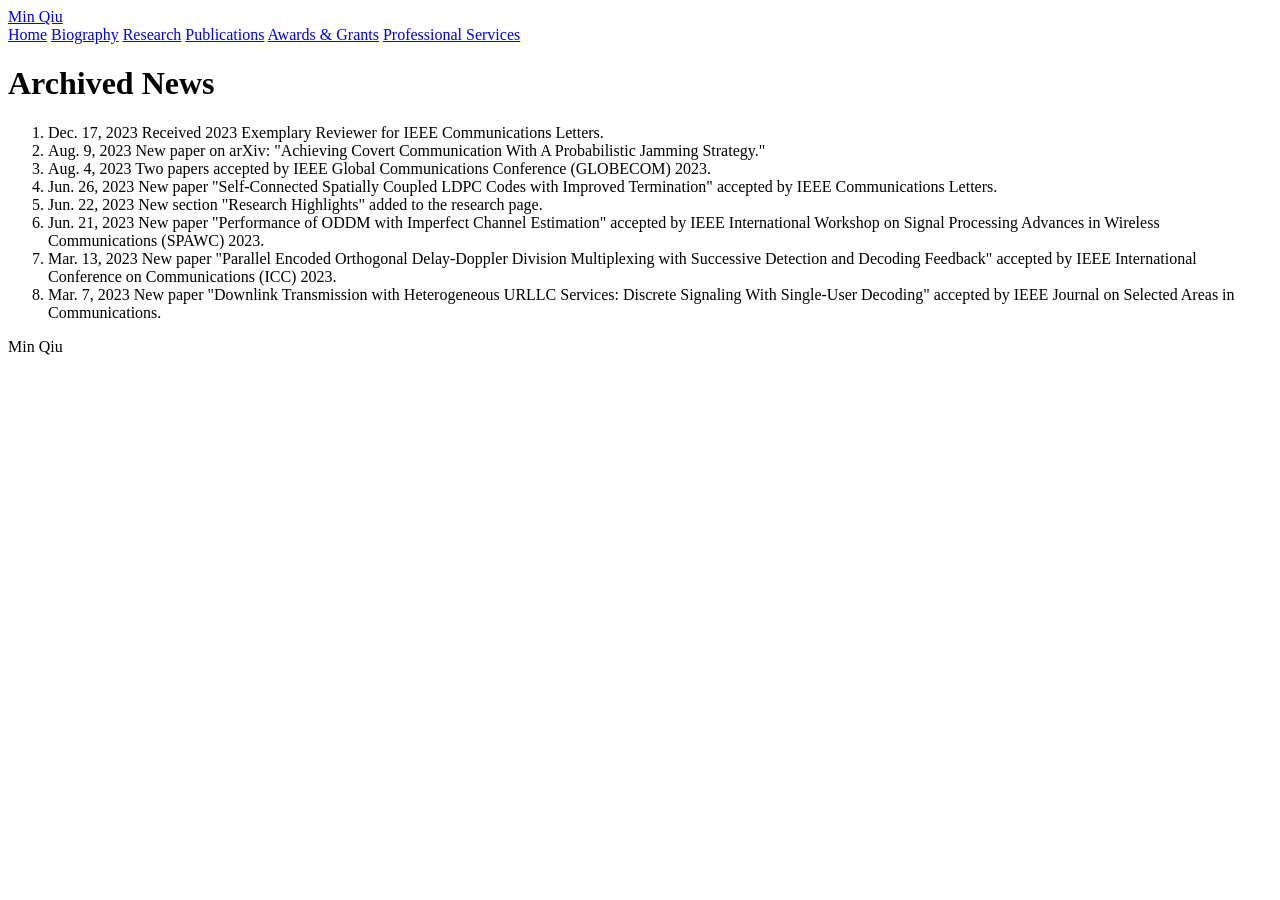
==== archived-news.html @ 712866f2 "Add files via upload Initial academic website" ====
<!doctype html>
<html lang="en">
<head>
  <meta charset="utf-8">
  <meta name="viewport" content="width=device-width, initial-scale=1">
  <title>Archived News | Min Qiu</title>
  <link rel="stylesheet" href="assets/css/style.css">
</head>
<body>
  <header class="site-header">
    <div class="wrap header-grid">
      <a class="brand" href="index.html">Min Qiu</a>
      <nav class="nav" aria-label="Main navigation">
        <a href="index.html">Home</a>
        <a href="biography.html">Biography</a>
        <a href="research.html">Research</a>
        <a href="publications.html">Publications</a>
        <a href="awards-grants.html">Awards & Grants</a>
        <a href="professional-services.html">Professional Services</a>
      </nav>
    </div>
  </header>

  <main class="wrap content">
    <h1>Archived News</h1>
    <ol class="news-list">
      <li><time datetime="2023-12-17">Dec. 17, 2023</time> Received 2023 Exemplary Reviewer for IEEE Communications Letters.</li>
      <li><time datetime="2023-08-09">Aug. 9, 2023</time> New paper on arXiv: "Achieving Covert Communication With A Probabilistic Jamming Strategy."</li>
      <li><time datetime="2023-08-04">Aug. 4, 2023</time> Two papers accepted by IEEE Global Communications Conference (GLOBECOM) 2023.</li>
      <li><time datetime="2023-06-26">Jun. 26, 2023</time> New paper "Self-Connected Spatially Coupled LDPC Codes with Improved Termination" accepted by IEEE Communications Letters.</li>
      <li><time datetime="2023-06-22">Jun. 22, 2023</time> New section "Research Highlights" added to the research page.</li>
      <li><time datetime="2023-06-21">Jun. 21, 2023</time> New paper "Performance of ODDM with Imperfect Channel Estimation" accepted by IEEE International Workshop on Signal Processing Advances in Wireless Communications (SPAWC) 2023.</li>
      <li><time datetime="2023-03-13">Mar. 13, 2023</time> New paper "Parallel Encoded Orthogonal Delay-Doppler Division Multiplexing with Successive Detection and Decoding Feedback" accepted by IEEE International Conference on Communications (ICC) 2023.</li>
      <li><time datetime="2023-03-07">Mar. 7, 2023</time> New paper "Downlink Transmission with Heterogeneous URLLC Services: Discrete Signaling With Single-User Decoding" accepted by IEEE Journal on Selected Areas in Communications.</li>
    </ol>
  </main>

  <footer class="site-footer">
    <div class="wrap"><p>Min Qiu</p></div>
  </footer>
</body>
</html>
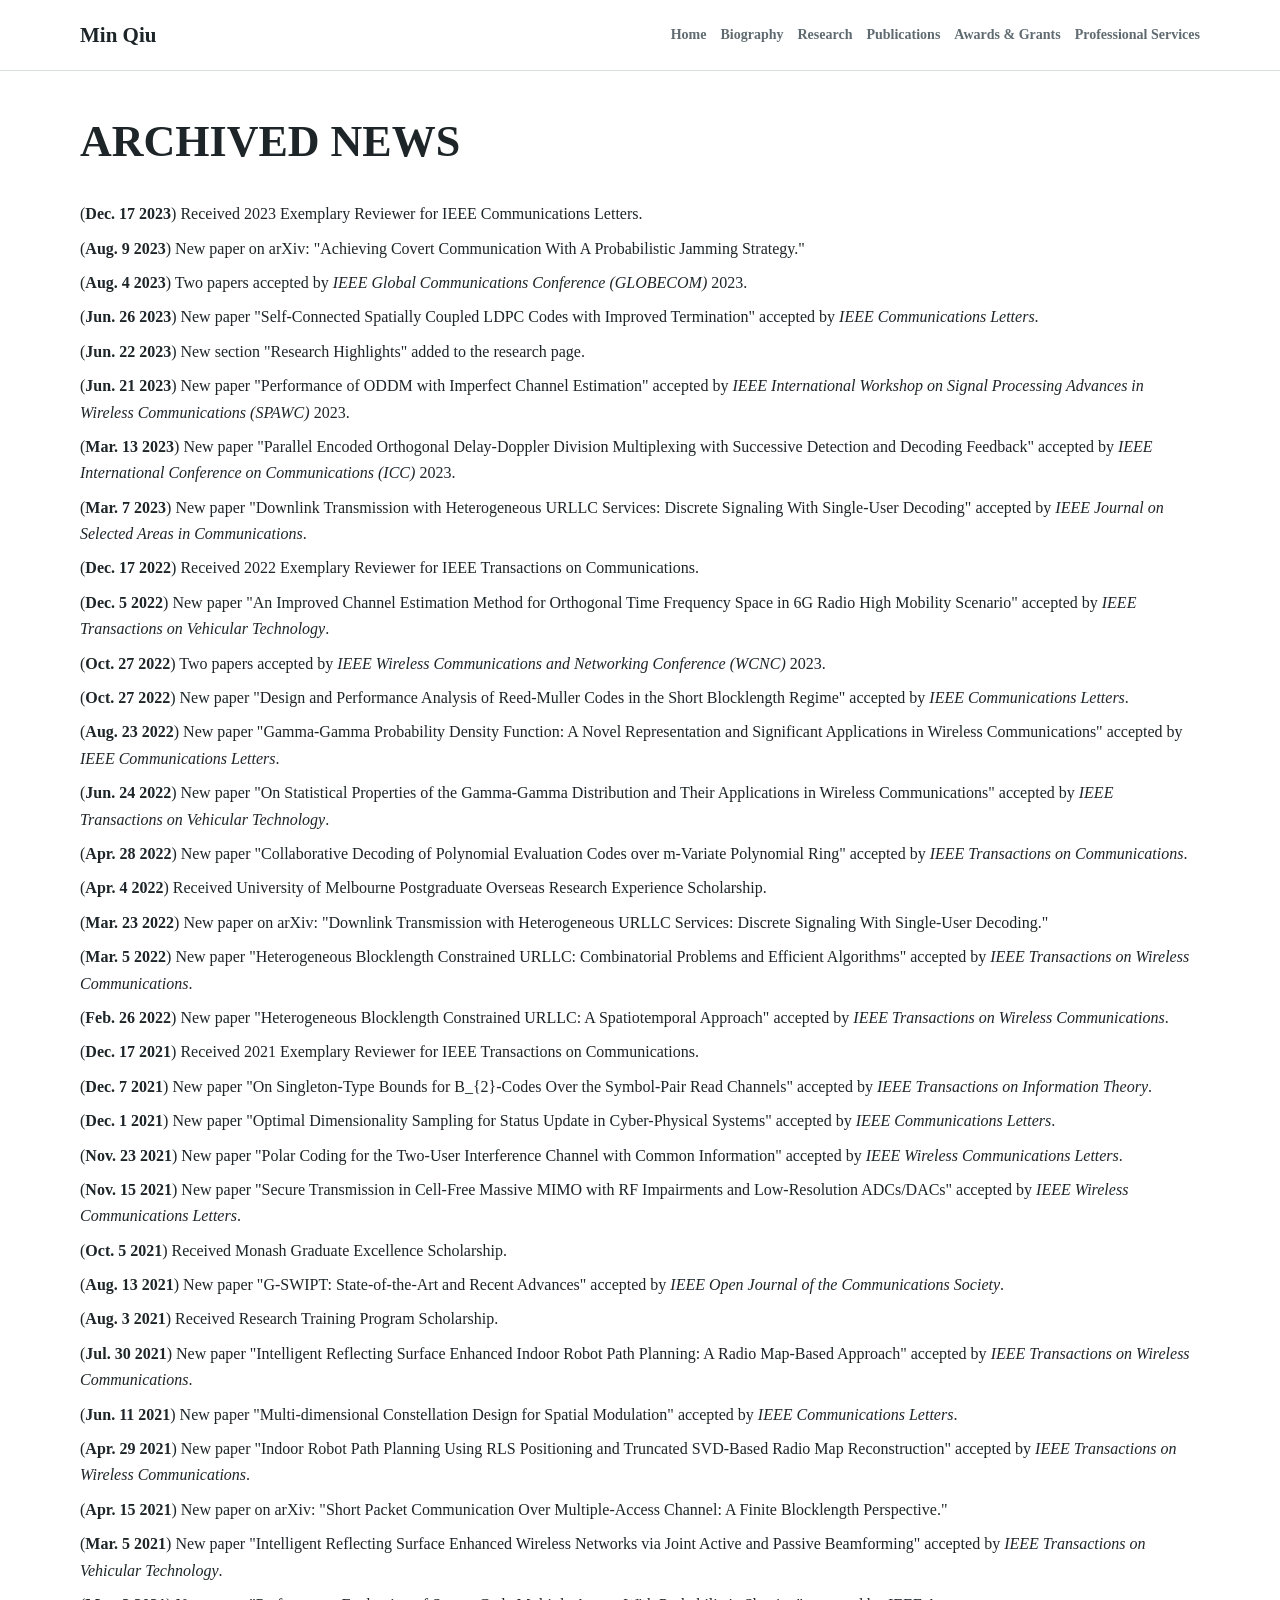
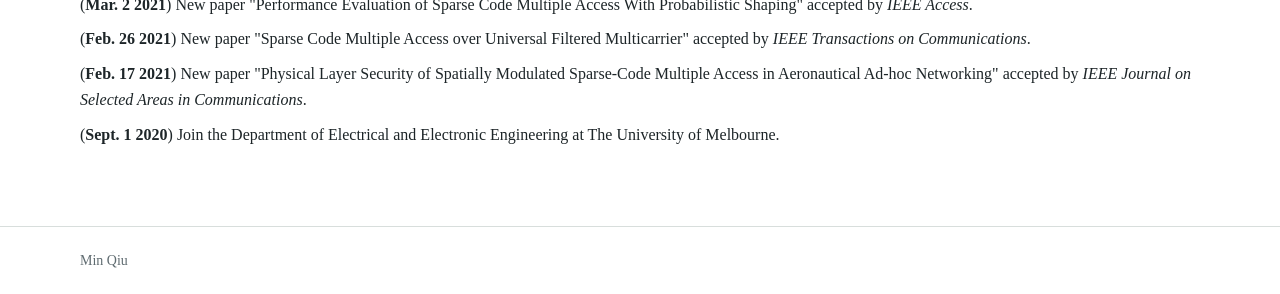
==== commit 92ee3750: "Add files via upload" ====
--- a/archived-news.html
+++ b/archived-news.html
@@ -22,16 +22,44 @@
   </header>
 
   <main class="wrap content">
-    <h1>Archived News</h1>
+    <h1 class="wordmark-title"><span class="title-word">Archived</span> <span class="title-word">News</span></h1>
     <ol class="news-list">
-      <li><time datetime="2023-12-17">Dec. 17, 2023</time> Received 2023 Exemplary Reviewer for IEEE Communications Letters.</li>
-      <li><time datetime="2023-08-09">Aug. 9, 2023</time> New paper on arXiv: "Achieving Covert Communication With A Probabilistic Jamming Strategy."</li>
-      <li><time datetime="2023-08-04">Aug. 4, 2023</time> Two papers accepted by IEEE Global Communications Conference (GLOBECOM) 2023.</li>
-      <li><time datetime="2023-06-26">Jun. 26, 2023</time> New paper "Self-Connected Spatially Coupled LDPC Codes with Improved Termination" accepted by IEEE Communications Letters.</li>
-      <li><time datetime="2023-06-22">Jun. 22, 2023</time> New section "Research Highlights" added to the research page.</li>
-      <li><time datetime="2023-06-21">Jun. 21, 2023</time> New paper "Performance of ODDM with Imperfect Channel Estimation" accepted by IEEE International Workshop on Signal Processing Advances in Wireless Communications (SPAWC) 2023.</li>
-      <li><time datetime="2023-03-13">Mar. 13, 2023</time> New paper "Parallel Encoded Orthogonal Delay-Doppler Division Multiplexing with Successive Detection and Decoding Feedback" accepted by IEEE International Conference on Communications (ICC) 2023.</li>
-      <li><time datetime="2023-03-07">Mar. 7, 2023</time> New paper "Downlink Transmission with Heterogeneous URLLC Services: Discrete Signaling With Single-User Decoding" accepted by IEEE Journal on Selected Areas in Communications.</li>
+      <li>(<strong>Dec.</strong> <strong>17</strong> <strong>2023</strong>) Received 2023 Exemplary Reviewer for IEEE Communications Letters.</li>
+      <li>(<strong>Aug.</strong> <strong>9</strong> <strong>2023</strong>) New paper on arXiv: "Achieving Covert Communication With A Probabilistic Jamming Strategy."</li>
+      <li>(<strong>Aug.</strong> <strong>4</strong> <strong>2023</strong>) Two papers accepted by <em>IEEE Global Communications Conference (GLOBECOM)</em> 2023.</li>
+      <li>(<strong>Jun.</strong> <strong>26</strong> <strong>2023</strong>) New paper "Self-Connected Spatially Coupled LDPC Codes with Improved Termination" accepted by <em>IEEE Communications Letters</em>.</li>
+      <li>(<strong>Jun.</strong> <strong>22</strong> <strong>2023</strong>) New section "Research Highlights" added to the research page.</li>
+      <li>(<strong>Jun.</strong> <strong>21</strong> <strong>2023</strong>) New paper "Performance of ODDM with Imperfect Channel Estimation" accepted by <em>IEEE International Workshop on Signal Processing Advances in Wireless Communications (SPAWC)</em> 2023.</li>
+      <li>(<strong>Mar.</strong> <strong>13</strong> <strong>2023</strong>) New paper "Parallel Encoded Orthogonal Delay-Doppler Division Multiplexing with Successive Detection and Decoding Feedback" accepted by <em>IEEE International Conference on Communications (ICC)</em> 2023.</li>
+      <li>(<strong>Mar.</strong> <strong>7</strong> <strong>2023</strong>) New paper "Downlink Transmission with Heterogeneous URLLC Services: Discrete Signaling With Single-User Decoding" accepted by <em>IEEE Journal on Selected Areas in Communications</em>.</li>
+      <li>(<strong>Dec.</strong> <strong>17</strong> <strong>2022</strong>) Received 2022 Exemplary Reviewer for IEEE Transactions on Communications.</li>
+      <li>(<strong>Dec.</strong> <strong>5</strong> <strong>2022</strong>) New paper "An Improved Channel Estimation Method for Orthogonal Time Frequency Space in 6G Radio High Mobility Scenario" accepted by <em>IEEE Transactions on Vehicular Technology</em>.</li>
+      <li>(<strong>Oct.</strong> <strong>27</strong> <strong>2022</strong>) Two papers accepted by <em>IEEE Wireless Communications and Networking Conference (WCNC)</em> 2023.</li>
+      <li>(<strong>Oct.</strong> <strong>27</strong> <strong>2022</strong>) New paper "Design and Performance Analysis of Reed-Muller Codes in the Short Blocklength Regime" accepted by <em>IEEE Communications Letters</em>.</li>
+      <li>(<strong>Aug.</strong> <strong>23</strong> <strong>2022</strong>) New paper "Gamma-Gamma Probability Density Function: A Novel Representation and Significant Applications in Wireless Communications" accepted by <em>IEEE Communications Letters</em>.</li>
+      <li>(<strong>Jun.</strong> <strong>24</strong> <strong>2022</strong>) New paper "On Statistical Properties of the Gamma-Gamma Distribution and Their Applications in Wireless Communications" accepted by <em>IEEE Transactions on Vehicular Technology</em>.</li>
+      <li>(<strong>Apr.</strong> <strong>28</strong> <strong>2022</strong>) New paper "Collaborative Decoding of Polynomial Evaluation Codes over m-Variate Polynomial Ring" accepted by <em>IEEE Transactions on Communications</em>.</li>
+      <li>(<strong>Apr.</strong> <strong>4</strong> <strong>2022</strong>) Received University of Melbourne Postgraduate Overseas Research Experience Scholarship.</li>
+      <li>(<strong>Mar.</strong> <strong>23</strong> <strong>2022</strong>) New paper on arXiv: "Downlink Transmission with Heterogeneous URLLC Services: Discrete Signaling With Single-User Decoding."</li>
+      <li>(<strong>Mar.</strong> <strong>5</strong> <strong>2022</strong>) New paper "Heterogeneous Blocklength Constrained URLLC: Combinatorial Problems and Efficient Algorithms" accepted by <em>IEEE Transactions on Wireless Communications</em>.</li>
+      <li>(<strong>Feb.</strong> <strong>26</strong> <strong>2022</strong>) New paper "Heterogeneous Blocklength Constrained URLLC: A Spatiotemporal Approach" accepted by <em>IEEE Transactions on Wireless Communications</em>.</li>
+      <li>(<strong>Dec.</strong> <strong>17</strong> <strong>2021</strong>) Received 2021 Exemplary Reviewer for IEEE Transactions on Communications.</li>
+      <li>(<strong>Dec.</strong> <strong>7</strong> <strong>2021</strong>) New paper "On Singleton-Type Bounds for B_{2}-Codes Over the Symbol-Pair Read Channels" accepted by <em>IEEE Transactions on Information Theory</em>.</li>
+      <li>(<strong>Dec.</strong> <strong>1</strong> <strong>2021</strong>) New paper "Optimal Dimensionality Sampling for Status Update in Cyber-Physical Systems" accepted by <em>IEEE Communications Letters</em>.</li>
+      <li>(<strong>Nov.</strong> <strong>23</strong> <strong>2021</strong>) New paper "Polar Coding for the Two-User Interference Channel with Common Information" accepted by <em>IEEE Wireless Communications Letters</em>.</li>
+      <li>(<strong>Nov.</strong> <strong>15</strong> <strong>2021</strong>) New paper "Secure Transmission in Cell-Free Massive MIMO with RF Impairments and Low-Resolution ADCs/DACs" accepted by <em>IEEE Wireless Communications Letters</em>.</li>
+      <li>(<strong>Oct.</strong> <strong>5</strong> <strong>2021</strong>) Received Monash Graduate Excellence Scholarship.</li>
+      <li>(<strong>Aug.</strong> <strong>13</strong> <strong>2021</strong>) New paper "G-SWIPT: State-of-the-Art and Recent Advances" accepted by <em>IEEE Open Journal of the Communications Society</em>.</li>
+      <li>(<strong>Aug.</strong> <strong>3</strong> <strong>2021</strong>) Received Research Training Program Scholarship.</li>
+      <li>(<strong>Jul.</strong> <strong>30</strong> <strong>2021</strong>) New paper "Intelligent Reflecting Surface Enhanced Indoor Robot Path Planning: A Radio Map-Based Approach" accepted by <em>IEEE Transactions on Wireless Communications</em>.</li>
+      <li>(<strong>Jun.</strong> <strong>11</strong> <strong>2021</strong>) New paper "Multi-dimensional Constellation Design for Spatial Modulation" accepted by <em>IEEE Communications Letters</em>.</li>
+      <li>(<strong>Apr.</strong> <strong>29</strong> <strong>2021</strong>) New paper "Indoor Robot Path Planning Using RLS Positioning and Truncated SVD-Based Radio Map Reconstruction" accepted by <em>IEEE Transactions on Wireless Communications</em>.</li>
+      <li>(<strong>Apr.</strong> <strong>15</strong> <strong>2021</strong>) New paper on arXiv: "Short Packet Communication Over Multiple-Access Channel: A Finite Blocklength Perspective."</li>
+      <li>(<strong>Mar.</strong> <strong>5</strong> <strong>2021</strong>) New paper "Intelligent Reflecting Surface Enhanced Wireless Networks via Joint Active and Passive Beamforming" accepted by <em>IEEE Transactions on Vehicular Technology</em>.</li>
+      <li>(<strong>Mar.</strong> <strong>2</strong> <strong>2021</strong>) New paper "Performance Evaluation of Sparse Code Multiple Access With Probabilistic Shaping" accepted by <em>IEEE Access</em>.</li>
+      <li>(<strong>Feb.</strong> <strong>26</strong> <strong>2021</strong>) New paper "Sparse Code Multiple Access over Universal Filtered Multicarrier" accepted by <em>IEEE Transactions on Communications</em>.</li>
+      <li>(<strong>Feb.</strong> <strong>17</strong> <strong>2021</strong>) New paper "Physical Layer Security of Spatially Modulated Sparse-Code Multiple Access in Aeronautical Ad-hoc Networking" accepted by <em>IEEE Journal on Selected Areas in Communications</em>.</li>
+      <li>(<strong>Sept.</strong> <strong>1</strong> <strong>2020</strong>) Join the Department of Electrical and Electronic Engineering at The University of Melbourne.</li>
     </ol>
   </main>
 
--- a/assets/css/style.css
+++ b/assets/css/style.css
@@ -0,0 +1,373 @@
+:root {
+  --bg: #ffffff;
+  --surface: #ffffff;
+  --ink: #1d2528;
+  --muted: #5f6b70;
+  --line: #d8dedc;
+  --accent: #0000ff;
+  --accent-strong: #0000ff;
+  --heading-red: #980000;
+  --soft: #e8f1ef;
+  --gold: #b0722a;
+}
+
+* {
+  box-sizing: border-box;
+}
+
+body {
+  margin: 0;
+  background: var(--bg);
+  color: var(--ink);
+  font-family: "Times New Roman", Times, serif;
+  font-size: 16px;
+  line-height: 1.65;
+}
+
+a {
+  color: var(--accent);
+  text-decoration-thickness: 1px;
+  text-underline-offset: 3px;
+}
+
+a:hover {
+  color: var(--accent-strong);
+}
+
+.wrap {
+  width: min(1120px, calc(100% - 40px));
+  margin: 0 auto;
+}
+
+.site-header {
+  position: sticky;
+  top: 0;
+  z-index: 10;
+  background: rgba(255, 255, 255, 0.96);
+  border-bottom: 1px solid var(--line);
+  backdrop-filter: blur(8px);
+}
+
+.header-grid {
+  display: grid;
+  grid-template-columns: auto 1fr;
+  gap: 24px;
+  align-items: center;
+  min-height: 70px;
+}
+
+.brand {
+  color: var(--ink);
+  font-size: 21px;
+  font-weight: 700;
+  text-decoration: none;
+  white-space: nowrap;
+}
+
+.nav {
+  display: flex;
+  flex-wrap: wrap;
+  justify-content: flex-end;
+  gap: 4px 14px;
+}
+
+.nav a {
+  color: var(--muted);
+  font-size: 14px;
+  font-weight: 700;
+  text-decoration: none;
+}
+
+.nav a:hover,
+.nav a[aria-current="page"] {
+  color: var(--accent-strong);
+}
+
+.hero {
+  padding: 72px 0 46px;
+  border-bottom: 1px solid var(--line);
+}
+
+.eyebrow {
+  margin: 0 0 10px;
+  color: var(--gold);
+  font-size: 13px;
+  font-weight: 700;
+  letter-spacing: 0;
+  text-transform: uppercase;
+}
+
+button,
+input,
+select,
+textarea {
+  font-family: "Times New Roman", Times, serif;
+}
+
+h1,
+h2,
+h3,
+h4,
+p {
+  margin-top: 0;
+}
+
+h1 {
+  margin-bottom: 18px;
+  font-size: clamp(38px, 7vw, 68px);
+  line-height: 1.05;
+}
+
+h2 {
+  color: var(--heading-red);
+  margin-bottom: 16px;
+  font-size: 26px;
+  line-height: 1.25;
+}
+
+h3 {
+  color: var(--heading-red);
+  margin-bottom: 8px;
+  font-size: 19px;
+  line-height: 1.35;
+}
+
+.biography-content .timeline h3,
+.biography-content .plain-block h3,
+.professional-services-content #student-supervision h3,
+.research-content .highlight h3 {
+  color: var(--ink);
+}
+
+h4 {
+  margin: 20px 0 8px;
+  font-size: 16px;
+}
+
+.lead {
+  max-width: 650px;
+  color: var(--muted);
+  font-size: 20px;
+  line-height: 1.55;
+}
+
+.hero .lead {
+  color: var(--ink);
+}
+
+.contact {
+  color: var(--muted);
+  font-weight: 700;
+}
+
+.contact span {
+  color: var(--ink);
+}
+
+.profile-box {
+  background: var(--surface);
+  border: 1px solid var(--line);
+  border-radius: 8px;
+  padding: 22px;
+}
+
+.profile-box h2 {
+  margin-bottom: 8px;
+  font-size: 18px;
+}
+
+.research-graphic {
+  display: block;
+  width: 100%;
+  height: auto;
+  margin-bottom: 18px;
+  border-radius: 8px;
+  border: 1px solid var(--line);
+  background: var(--soft);
+}
+
+.profile-box ul,
+.item-list,
+.pub-list,
+.news-list {
+  margin-top: 0;
+}
+
+.profile-box ul {
+  margin-bottom: 0;
+  padding-left: 20px;
+}
+
+.section {
+  padding: 42px 0;
+}
+
+.section-heading {
+  display: flex;
+  justify-content: space-between;
+  gap: 20px;
+  align-items: baseline;
+  margin-bottom: 16px;
+}
+
+.subtle-link {
+  color: var(--muted);
+  font-size: 14px;
+}
+
+.news-list {
+  list-style: none;
+  padding-left: 0;
+}
+
+.news-list li {
+  padding: 4px 0;
+}
+
+.content {
+  padding: 48px 0 58px;
+}
+
+.content > h1 {
+  margin-bottom: 32px;
+  font-size: 44px;
+  text-transform: uppercase;
+}
+
+.content > h1:not(.wordmark-title)::first-letter,
+.content > h1 .title-word::first-letter {
+  font-size: 1.18em;
+}
+
+.content section {
+  margin-bottom: 44px;
+}
+
+.timeline {
+  display: grid;
+  gap: 18px;
+}
+
+.timeline article,
+.plain-block,
+.highlight {
+  background: var(--surface);
+  border: 1px solid var(--line);
+  border-radius: 8px;
+  padding: 22px;
+}
+
+.timeline p,
+.plain-block p,
+.highlight p {
+  margin-bottom: 8px;
+}
+
+.date {
+  color: var(--muted);
+  font-weight: 700;
+}
+
+.biography-content .timeline p,
+.biography-content .plain-block p {
+  display: grid;
+  grid-template-columns: minmax(0, 1fr) auto;
+  column-gap: 20px;
+  align-items: baseline;
+}
+
+.biography-content .date {
+  color: var(--ink);
+  font-weight: 400;
+  text-align: right;
+}
+
+.chip-list {
+  display: flex;
+  flex-wrap: wrap;
+  gap: 10px;
+  margin: 0;
+  padding: 0;
+  list-style: none;
+}
+
+.chip-list li {
+  background: var(--soft);
+  border: 1px solid #cfe0dc;
+  border-radius: 8px;
+  padding: 8px 12px;
+}
+
+.highlight + .highlight {
+  margin-top: 18px;
+}
+
+.pub-list li,
+.item-list li {
+  margin-bottom: 10px;
+}
+
+.supervision-list > li {
+  margin-bottom: 16px;
+}
+
+.supervision-list ul {
+  margin: 4px 0 0;
+  padding-left: 22px;
+}
+
+.supervision-list ul li {
+  margin-bottom: 2px;
+}
+
+.columns {
+  display: grid;
+  grid-template-columns: repeat(2, minmax(0, 1fr));
+  gap: 28px;
+}
+
+.site-footer {
+  border-top: 1px solid var(--line);
+  color: var(--muted);
+  font-size: 14px;
+  padding: 22px 0;
+}
+
+.site-footer p {
+  margin-bottom: 0;
+}
+
+@media (max-width: 820px) {
+  .header-grid,
+  .columns {
+    grid-template-columns: 1fr;
+  }
+
+  .header-grid {
+    gap: 8px;
+    padding: 14px 0;
+  }
+
+  .nav {
+    justify-content: flex-start;
+  }
+
+  .hero {
+    padding-top: 42px;
+  }
+
+}
+
+@media (max-width: 520px) {
+  .wrap {
+    width: min(100% - 28px, 1120px);
+  }
+
+  .content > h1 {
+    font-size: 36px;
+  }
+
+  .lead {
+    font-size: 18px;
+  }
+}
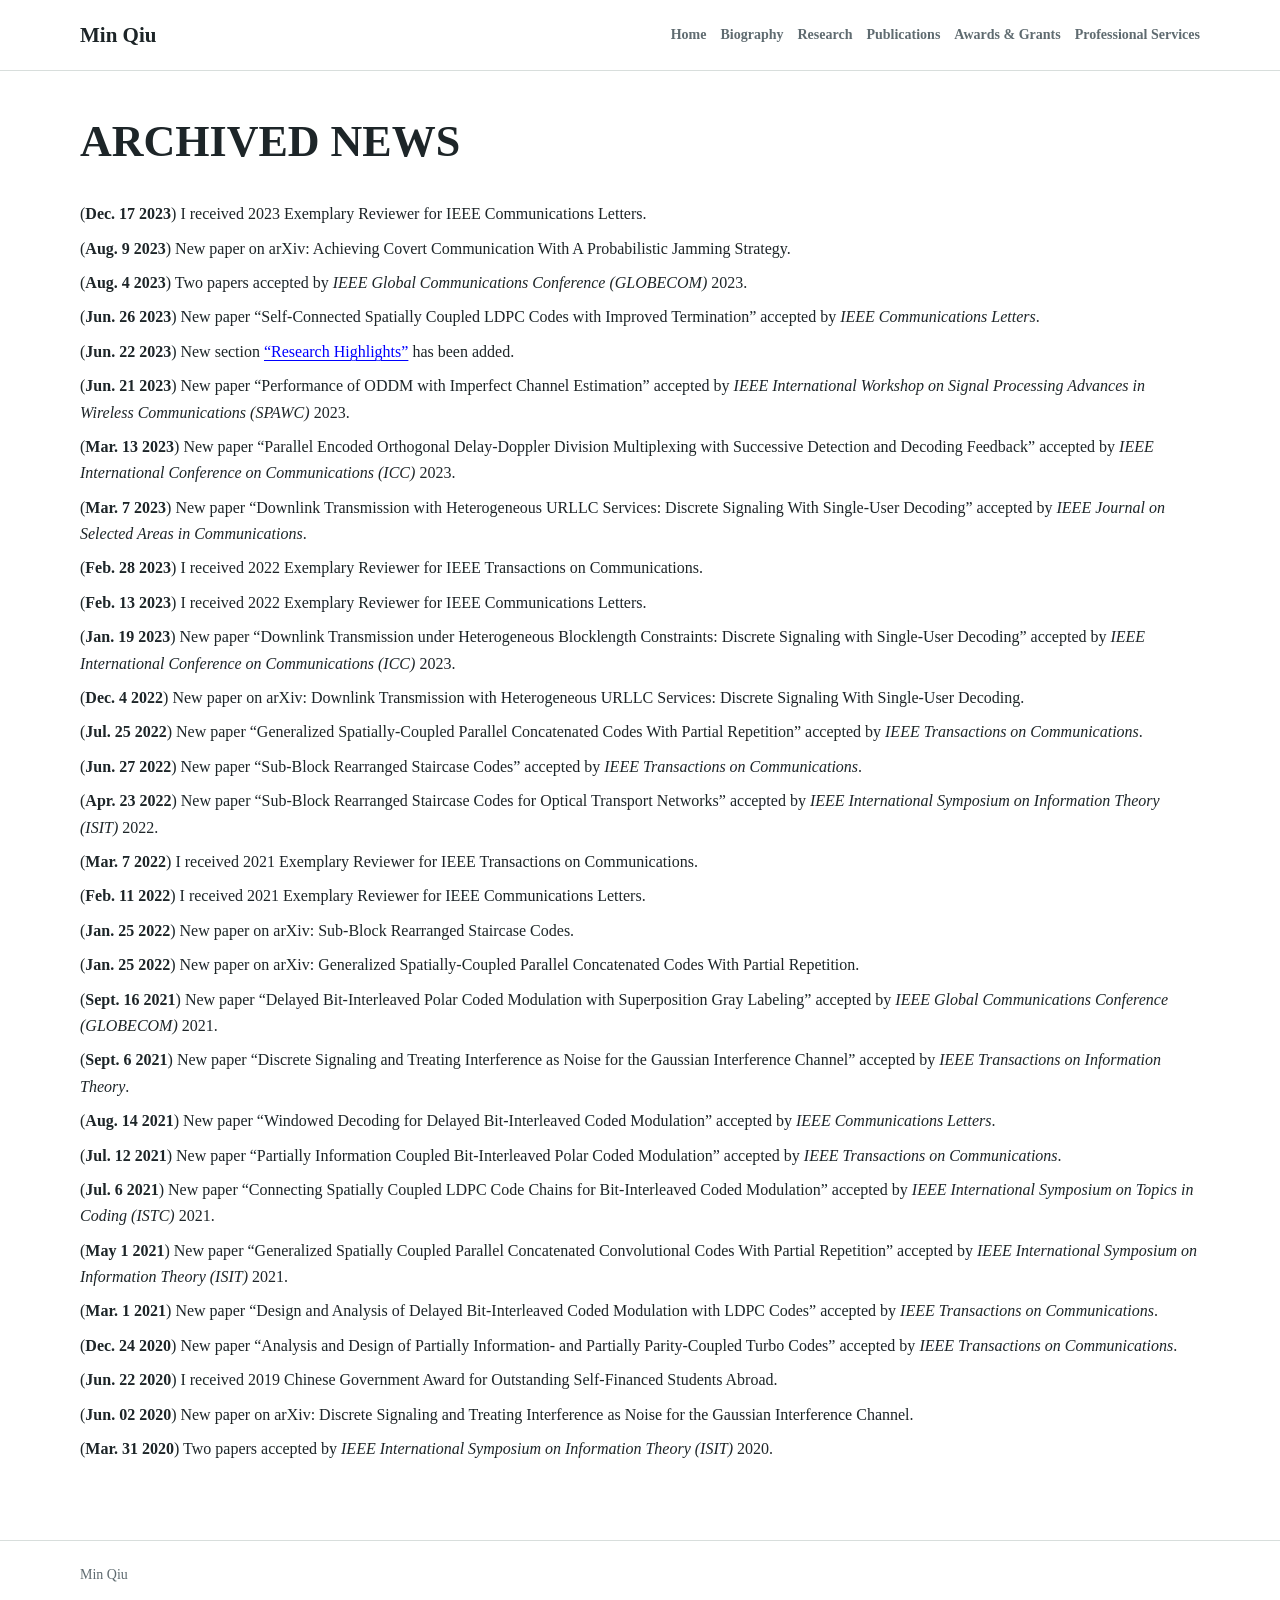
==== commit 1a9be6a7: "Add files via upload" ====
--- a/archived-news.html
+++ b/archived-news.html
@@ -24,42 +24,36 @@
   <main class="wrap content">
     <h1 class="wordmark-title"><span class="title-word">Archived</span> <span class="title-word">News</span></h1>
     <ol class="news-list">
-      <li>(<strong>Dec.</strong> <strong>17</strong> <strong>2023</strong>) Received 2023 Exemplary Reviewer for IEEE Communications Letters.</li>
-      <li>(<strong>Aug.</strong> <strong>9</strong> <strong>2023</strong>) New paper on arXiv: "Achieving Covert Communication With A Probabilistic Jamming Strategy."</li>
+      <li>(<strong>Dec.</strong> <strong>17</strong> <strong>2023</strong>) I received 2023 Exemplary Reviewer for IEEE Communications Letters.</li>
+      <li>(<strong>Aug.</strong> <strong>9</strong> <strong>2023</strong>) New paper on arXiv: Achieving Covert Communication With A Probabilistic Jamming Strategy.</li>
       <li>(<strong>Aug.</strong> <strong>4</strong> <strong>2023</strong>) Two papers accepted by <em>IEEE Global Communications Conference (GLOBECOM)</em> 2023.</li>
-      <li>(<strong>Jun.</strong> <strong>26</strong> <strong>2023</strong>) New paper "Self-Connected Spatially Coupled LDPC Codes with Improved Termination" accepted by <em>IEEE Communications Letters</em>.</li>
-      <li>(<strong>Jun.</strong> <strong>22</strong> <strong>2023</strong>) New section "Research Highlights" added to the research page.</li>
-      <li>(<strong>Jun.</strong> <strong>21</strong> <strong>2023</strong>) New paper "Performance of ODDM with Imperfect Channel Estimation" accepted by <em>IEEE International Workshop on Signal Processing Advances in Wireless Communications (SPAWC)</em> 2023.</li>
-      <li>(<strong>Mar.</strong> <strong>13</strong> <strong>2023</strong>) New paper "Parallel Encoded Orthogonal Delay-Doppler Division Multiplexing with Successive Detection and Decoding Feedback" accepted by <em>IEEE International Conference on Communications (ICC)</em> 2023.</li>
-      <li>(<strong>Mar.</strong> <strong>7</strong> <strong>2023</strong>) New paper "Downlink Transmission with Heterogeneous URLLC Services: Discrete Signaling With Single-User Decoding" accepted by <em>IEEE Journal on Selected Areas in Communications</em>.</li>
-      <li>(<strong>Dec.</strong> <strong>17</strong> <strong>2022</strong>) Received 2022 Exemplary Reviewer for IEEE Transactions on Communications.</li>
-      <li>(<strong>Dec.</strong> <strong>5</strong> <strong>2022</strong>) New paper "An Improved Channel Estimation Method for Orthogonal Time Frequency Space in 6G Radio High Mobility Scenario" accepted by <em>IEEE Transactions on Vehicular Technology</em>.</li>
-      <li>(<strong>Oct.</strong> <strong>27</strong> <strong>2022</strong>) Two papers accepted by <em>IEEE Wireless Communications and Networking Conference (WCNC)</em> 2023.</li>
-      <li>(<strong>Oct.</strong> <strong>27</strong> <strong>2022</strong>) New paper "Design and Performance Analysis of Reed-Muller Codes in the Short Blocklength Regime" accepted by <em>IEEE Communications Letters</em>.</li>
-      <li>(<strong>Aug.</strong> <strong>23</strong> <strong>2022</strong>) New paper "Gamma-Gamma Probability Density Function: A Novel Representation and Significant Applications in Wireless Communications" accepted by <em>IEEE Communications Letters</em>.</li>
-      <li>(<strong>Jun.</strong> <strong>24</strong> <strong>2022</strong>) New paper "On Statistical Properties of the Gamma-Gamma Distribution and Their Applications in Wireless Communications" accepted by <em>IEEE Transactions on Vehicular Technology</em>.</li>
-      <li>(<strong>Apr.</strong> <strong>28</strong> <strong>2022</strong>) New paper "Collaborative Decoding of Polynomial Evaluation Codes over m-Variate Polynomial Ring" accepted by <em>IEEE Transactions on Communications</em>.</li>
-      <li>(<strong>Apr.</strong> <strong>4</strong> <strong>2022</strong>) Received University of Melbourne Postgraduate Overseas Research Experience Scholarship.</li>
-      <li>(<strong>Mar.</strong> <strong>23</strong> <strong>2022</strong>) New paper on arXiv: "Downlink Transmission with Heterogeneous URLLC Services: Discrete Signaling With Single-User Decoding."</li>
-      <li>(<strong>Mar.</strong> <strong>5</strong> <strong>2022</strong>) New paper "Heterogeneous Blocklength Constrained URLLC: Combinatorial Problems and Efficient Algorithms" accepted by <em>IEEE Transactions on Wireless Communications</em>.</li>
-      <li>(<strong>Feb.</strong> <strong>26</strong> <strong>2022</strong>) New paper "Heterogeneous Blocklength Constrained URLLC: A Spatiotemporal Approach" accepted by <em>IEEE Transactions on Wireless Communications</em>.</li>
-      <li>(<strong>Dec.</strong> <strong>17</strong> <strong>2021</strong>) Received 2021 Exemplary Reviewer for IEEE Transactions on Communications.</li>
-      <li>(<strong>Dec.</strong> <strong>7</strong> <strong>2021</strong>) New paper "On Singleton-Type Bounds for B_{2}-Codes Over the Symbol-Pair Read Channels" accepted by <em>IEEE Transactions on Information Theory</em>.</li>
-      <li>(<strong>Dec.</strong> <strong>1</strong> <strong>2021</strong>) New paper "Optimal Dimensionality Sampling for Status Update in Cyber-Physical Systems" accepted by <em>IEEE Communications Letters</em>.</li>
-      <li>(<strong>Nov.</strong> <strong>23</strong> <strong>2021</strong>) New paper "Polar Coding for the Two-User Interference Channel with Common Information" accepted by <em>IEEE Wireless Communications Letters</em>.</li>
-      <li>(<strong>Nov.</strong> <strong>15</strong> <strong>2021</strong>) New paper "Secure Transmission in Cell-Free Massive MIMO with RF Impairments and Low-Resolution ADCs/DACs" accepted by <em>IEEE Wireless Communications Letters</em>.</li>
-      <li>(<strong>Oct.</strong> <strong>5</strong> <strong>2021</strong>) Received Monash Graduate Excellence Scholarship.</li>
-      <li>(<strong>Aug.</strong> <strong>13</strong> <strong>2021</strong>) New paper "G-SWIPT: State-of-the-Art and Recent Advances" accepted by <em>IEEE Open Journal of the Communications Society</em>.</li>
-      <li>(<strong>Aug.</strong> <strong>3</strong> <strong>2021</strong>) Received Research Training Program Scholarship.</li>
-      <li>(<strong>Jul.</strong> <strong>30</strong> <strong>2021</strong>) New paper "Intelligent Reflecting Surface Enhanced Indoor Robot Path Planning: A Radio Map-Based Approach" accepted by <em>IEEE Transactions on Wireless Communications</em>.</li>
-      <li>(<strong>Jun.</strong> <strong>11</strong> <strong>2021</strong>) New paper "Multi-dimensional Constellation Design for Spatial Modulation" accepted by <em>IEEE Communications Letters</em>.</li>
-      <li>(<strong>Apr.</strong> <strong>29</strong> <strong>2021</strong>) New paper "Indoor Robot Path Planning Using RLS Positioning and Truncated SVD-Based Radio Map Reconstruction" accepted by <em>IEEE Transactions on Wireless Communications</em>.</li>
-      <li>(<strong>Apr.</strong> <strong>15</strong> <strong>2021</strong>) New paper on arXiv: "Short Packet Communication Over Multiple-Access Channel: A Finite Blocklength Perspective."</li>
-      <li>(<strong>Mar.</strong> <strong>5</strong> <strong>2021</strong>) New paper "Intelligent Reflecting Surface Enhanced Wireless Networks via Joint Active and Passive Beamforming" accepted by <em>IEEE Transactions on Vehicular Technology</em>.</li>
-      <li>(<strong>Mar.</strong> <strong>2</strong> <strong>2021</strong>) New paper "Performance Evaluation of Sparse Code Multiple Access With Probabilistic Shaping" accepted by <em>IEEE Access</em>.</li>
-      <li>(<strong>Feb.</strong> <strong>26</strong> <strong>2021</strong>) New paper "Sparse Code Multiple Access over Universal Filtered Multicarrier" accepted by <em>IEEE Transactions on Communications</em>.</li>
-      <li>(<strong>Feb.</strong> <strong>17</strong> <strong>2021</strong>) New paper "Physical Layer Security of Spatially Modulated Sparse-Code Multiple Access in Aeronautical Ad-hoc Networking" accepted by <em>IEEE Journal on Selected Areas in Communications</em>.</li>
-      <li>(<strong>Sept.</strong> <strong>1</strong> <strong>2020</strong>) Join the Department of Electrical and Electronic Engineering at The University of Melbourne.</li>
+      <li>(<strong>Jun.</strong> <strong>26</strong> <strong>2023</strong>) New paper “Self-Connected Spatially Coupled LDPC Codes with Improved Termination” accepted by <em>IEEE Communications Letters</em>.</li>
+      <li>(<strong>Jun.</strong> <strong>22</strong> <strong>2023</strong>) New section <a href="research.html">“Research Highlights”</a> has been added.</li>
+      <li>(<strong>Jun.</strong> <strong>21</strong> <strong>2023</strong>) New paper “Performance of ODDM with Imperfect Channel Estimation” accepted by <em>IEEE International Workshop on Signal Processing Advances in Wireless Communications (SPAWC)</em> 2023.</li>
+      <li>(<strong>Mar.</strong> <strong>13</strong> <strong>2023</strong>) New paper “Parallel Encoded Orthogonal Delay-Doppler Division Multiplexing with Successive Detection and Decoding Feedback” accepted by <em>IEEE International Conference on Communications (ICC)</em> 2023.</li>
+      <li>(<strong>Mar.</strong> <strong>7</strong> <strong>2023</strong>) New paper “Downlink Transmission with Heterogeneous URLLC Services: Discrete Signaling With Single-User Decoding” accepted by <em>IEEE Journal on Selected Areas in Communications</em>.</li>
+      <li>(<strong>Feb.</strong> <strong>28</strong> <strong>2023</strong>) I received 2022 Exemplary Reviewer for IEEE Transactions on Communications.</li>
+      <li>(<strong>Feb.</strong> <strong>13</strong> <strong>2023</strong>) I received 2022 Exemplary Reviewer for IEEE Communications Letters.</li>
+      <li>(<strong>Jan.</strong> <strong>19</strong> <strong>2023</strong>) New paper “Downlink Transmission under Heterogeneous Blocklength Constraints: Discrete Signaling with Single-User Decoding” accepted by <em>IEEE International Conference on Communications (ICC)</em> 2023.</li>
+      <li>(<strong>Dec.</strong> <strong>4</strong> <strong>2022</strong>) New paper on arXiv: Downlink Transmission with Heterogeneous URLLC Services: Discrete Signaling With Single-User Decoding.</li>
+      <li>(<strong>Jul.</strong> <strong>25</strong> <strong>2022</strong>) New paper “Generalized Spatially-Coupled Parallel Concatenated Codes With Partial Repetition” accepted by <em>IEEE Transactions on Communications</em>.</li>
+      <li>(<strong>Jun.</strong> <strong>27</strong> <strong>2022</strong>) New paper “Sub-Block Rearranged Staircase Codes” accepted by <em>IEEE Transactions on Communications</em>.</li>
+      <li>(<strong>Apr.</strong> <strong>23</strong> <strong>2022</strong>) New paper “Sub-Block Rearranged Staircase Codes for Optical Transport Networks” accepted by <em>IEEE International Symposium on Information Theory (ISIT)</em> 2022.</li>
+      <li>(<strong>Mar.</strong> <strong>7</strong> <strong>2022</strong>) I received 2021 Exemplary Reviewer for IEEE Transactions on Communications.</li>
+      <li>(<strong>Feb.</strong> <strong>11</strong> <strong>2022</strong>) I received 2021 Exemplary Reviewer for IEEE Communications Letters.</li>
+      <li>(<strong>Jan.</strong> <strong>25</strong> <strong>2022</strong>) New paper on arXiv: Sub-Block Rearranged Staircase Codes.</li>
+      <li>(<strong>Jan.</strong> <strong>25</strong> <strong>2022</strong>) New paper on arXiv: Generalized Spatially-Coupled Parallel Concatenated Codes With Partial Repetition.</li>
+      <li>(<strong>Sept.</strong> <strong>16</strong> <strong>2021</strong>) New paper “Delayed Bit-Interleaved Polar Coded Modulation with Superposition Gray Labeling” accepted by <em>IEEE Global Communications Conference (GLOBECOM)</em> 2021.</li>
+      <li>(<strong>Sept.</strong> <strong>6</strong> <strong>2021</strong>) New paper “Discrete Signaling and Treating Interference as Noise for the Gaussian Interference Channel” accepted by <em>IEEE Transactions on Information Theory</em>.</li>
+      <li>(<strong>Aug.</strong> <strong>14</strong> <strong>2021</strong>) New paper “Windowed Decoding for Delayed Bit-Interleaved Coded Modulation” accepted by <em>IEEE Communications Letters</em>.</li>
+      <li>(<strong>Jul.</strong> <strong>12</strong> <strong>2021</strong>) New paper “Partially Information Coupled Bit-Interleaved Polar Coded Modulation” accepted by <em>IEEE Transactions on Communications</em>.</li>
+      <li>(<strong>Jul.</strong> <strong>6</strong> <strong>2021</strong>) New paper “Connecting Spatially Coupled LDPC Code Chains for Bit-Interleaved Coded Modulation” accepted by <em>IEEE International Symposium on Topics in Coding (ISTC)</em> 2021.</li>
+      <li>(<strong>May</strong> <strong>1</strong> <strong>2021</strong>) New paper “Generalized Spatially Coupled Parallel Concatenated Convolutional Codes With Partial Repetition” accepted by <em>IEEE International Symposium on Information Theory (ISIT)</em> 2021.</li>
+      <li>(<strong>Mar.</strong> <strong>1</strong> <strong>2021</strong>) New paper “Design and Analysis of Delayed Bit-Interleaved Coded Modulation with LDPC Codes” accepted by <em>IEEE Transactions on Communications</em>.</li>
+      <li>(<strong>Dec.</strong> <strong>24</strong> <strong>2020</strong>) New paper “Analysis and Design of Partially Information- and Partially Parity-Coupled Turbo Codes” accepted by <em>IEEE Transactions on Communications</em>.</li>
+      <li>(<strong>Jun.</strong> <strong>22</strong> <strong>2020</strong>) I received 2019 Chinese Government Award for Outstanding Self-Financed Students Abroad.</li>
+      <li>(<strong>Jun.</strong> <strong>02</strong> <strong>2020</strong>) New paper on arXiv: Discrete Signaling and Treating Interference as Noise for the Gaussian Interference Channel.</li>
+      <li>(<strong>Mar.</strong> <strong>31</strong> <strong>2020</strong>) Two papers accepted by <em>IEEE International Symposium on Information Theory (ISIT)</em> 2020.</li>
     </ol>
   </main>
 
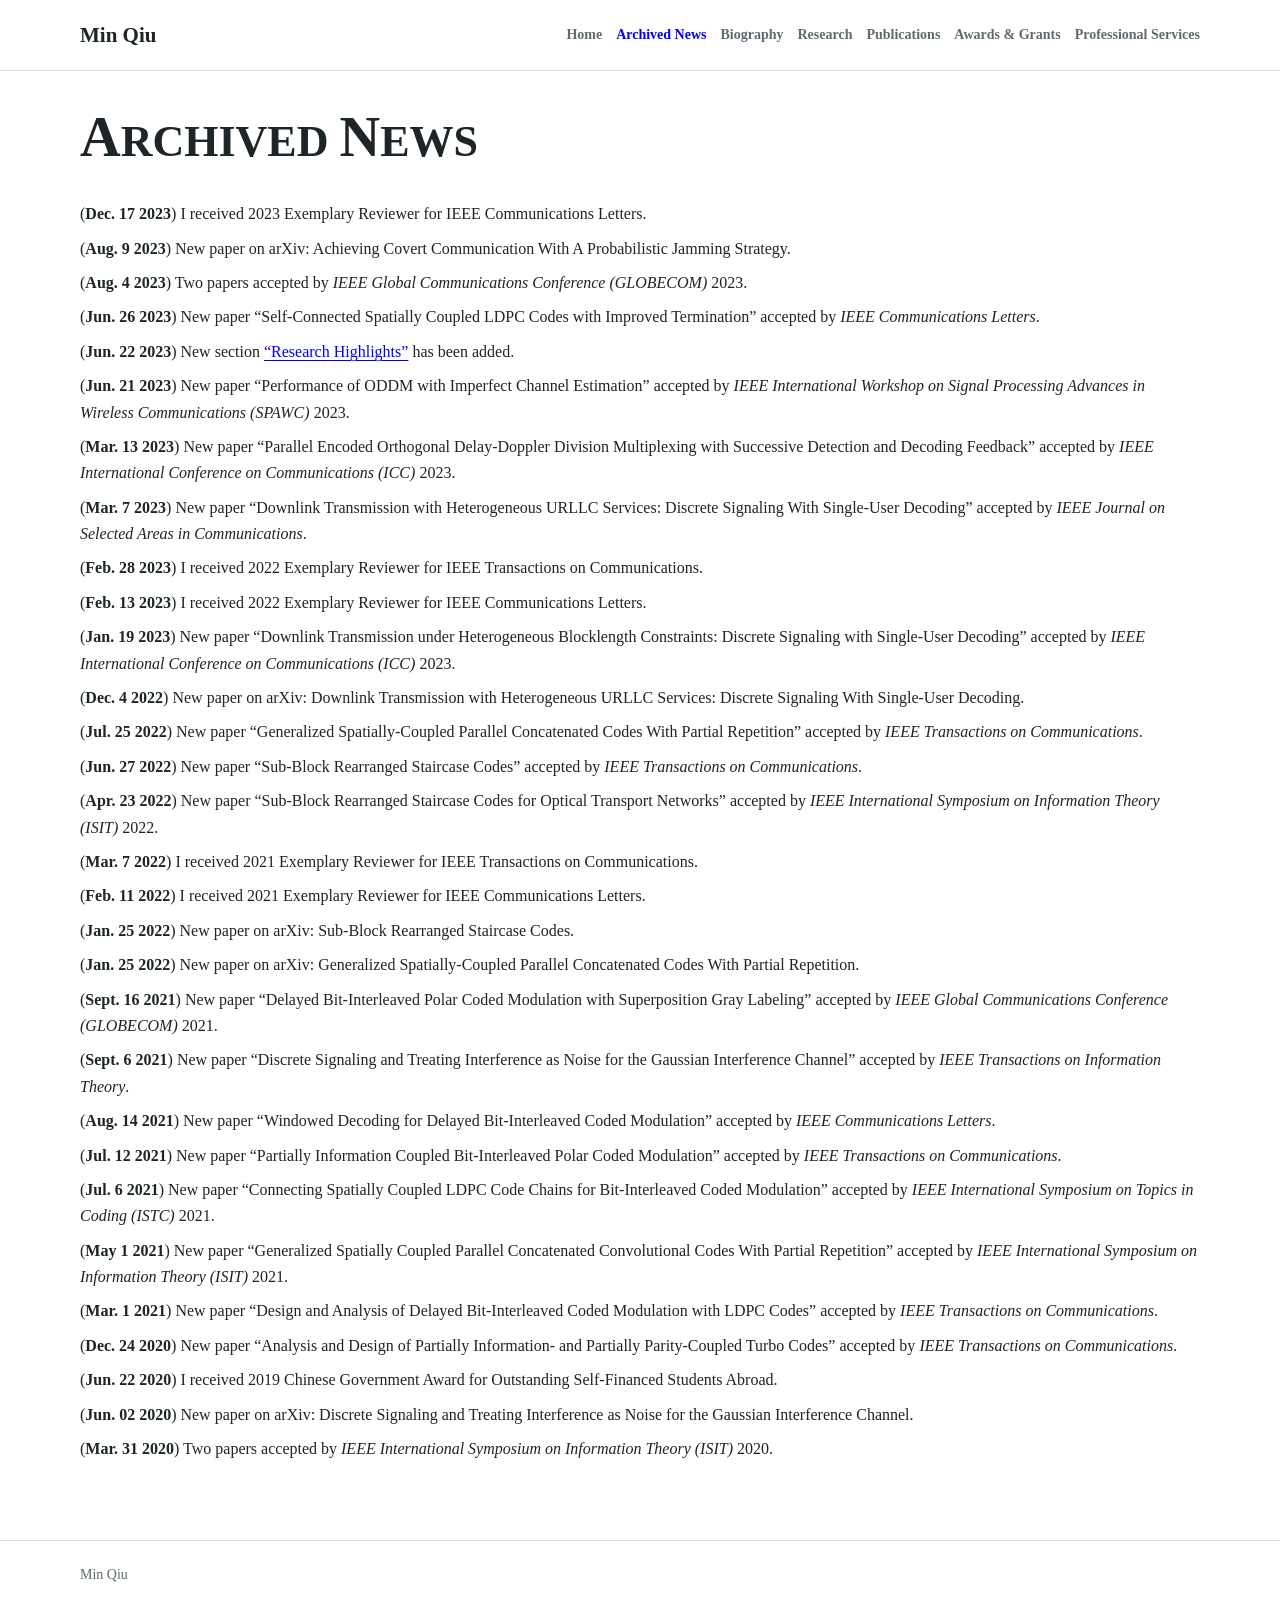
==== commit 83e73fa4: "Add files via upload" ====
--- a/archived-news.html
+++ b/archived-news.html
@@ -12,6 +12,7 @@
       <a class="brand" href="index.html">Min Qiu</a>
       <nav class="nav" aria-label="Main navigation">
         <a href="index.html">Home</a>
+        <a href="archived-news.html" aria-current="page">Archived News</a>
         <a href="biography.html">Biography</a>
         <a href="research.html">Research</a>
         <a href="publications.html">Publications</a>
@@ -22,7 +23,7 @@
   </header>
 
   <main class="wrap content">
-    <h1 class="wordmark-title"><span class="title-word">Archived</span> <span class="title-word">News</span></h1>
+    <h1 class="wordmark-title"><span class="title-word"><span class="word-initial">A</span>rchived</span> <span class="title-word"><span class="word-initial">N</span>ews</span></h1>
     <ol class="news-list">
       <li>(<strong>Dec.</strong> <strong>17</strong> <strong>2023</strong>) I received 2023 Exemplary Reviewer for IEEE Communications Letters.</li>
       <li>(<strong>Aug.</strong> <strong>9</strong> <strong>2023</strong>) New paper on arXiv: Achieving Covert Communication With A Probabilistic Jamming Strategy.</li>
--- a/assets/css/style.css
+++ b/assets/css/style.css
@@ -235,8 +235,14 @@
 }
 
 .content > h1:not(.wordmark-title)::first-letter,
-.content > h1 .title-word::first-letter {
+.content > h1 .title-word::first-letter,
+.eyebrow.wordmark-title .title-word::first-letter {
   font-size: 1.18em;
+}
+
+.word-initial {
+  font-size: 1.28em;
+  line-height: 0;
 }
 
 .content section {
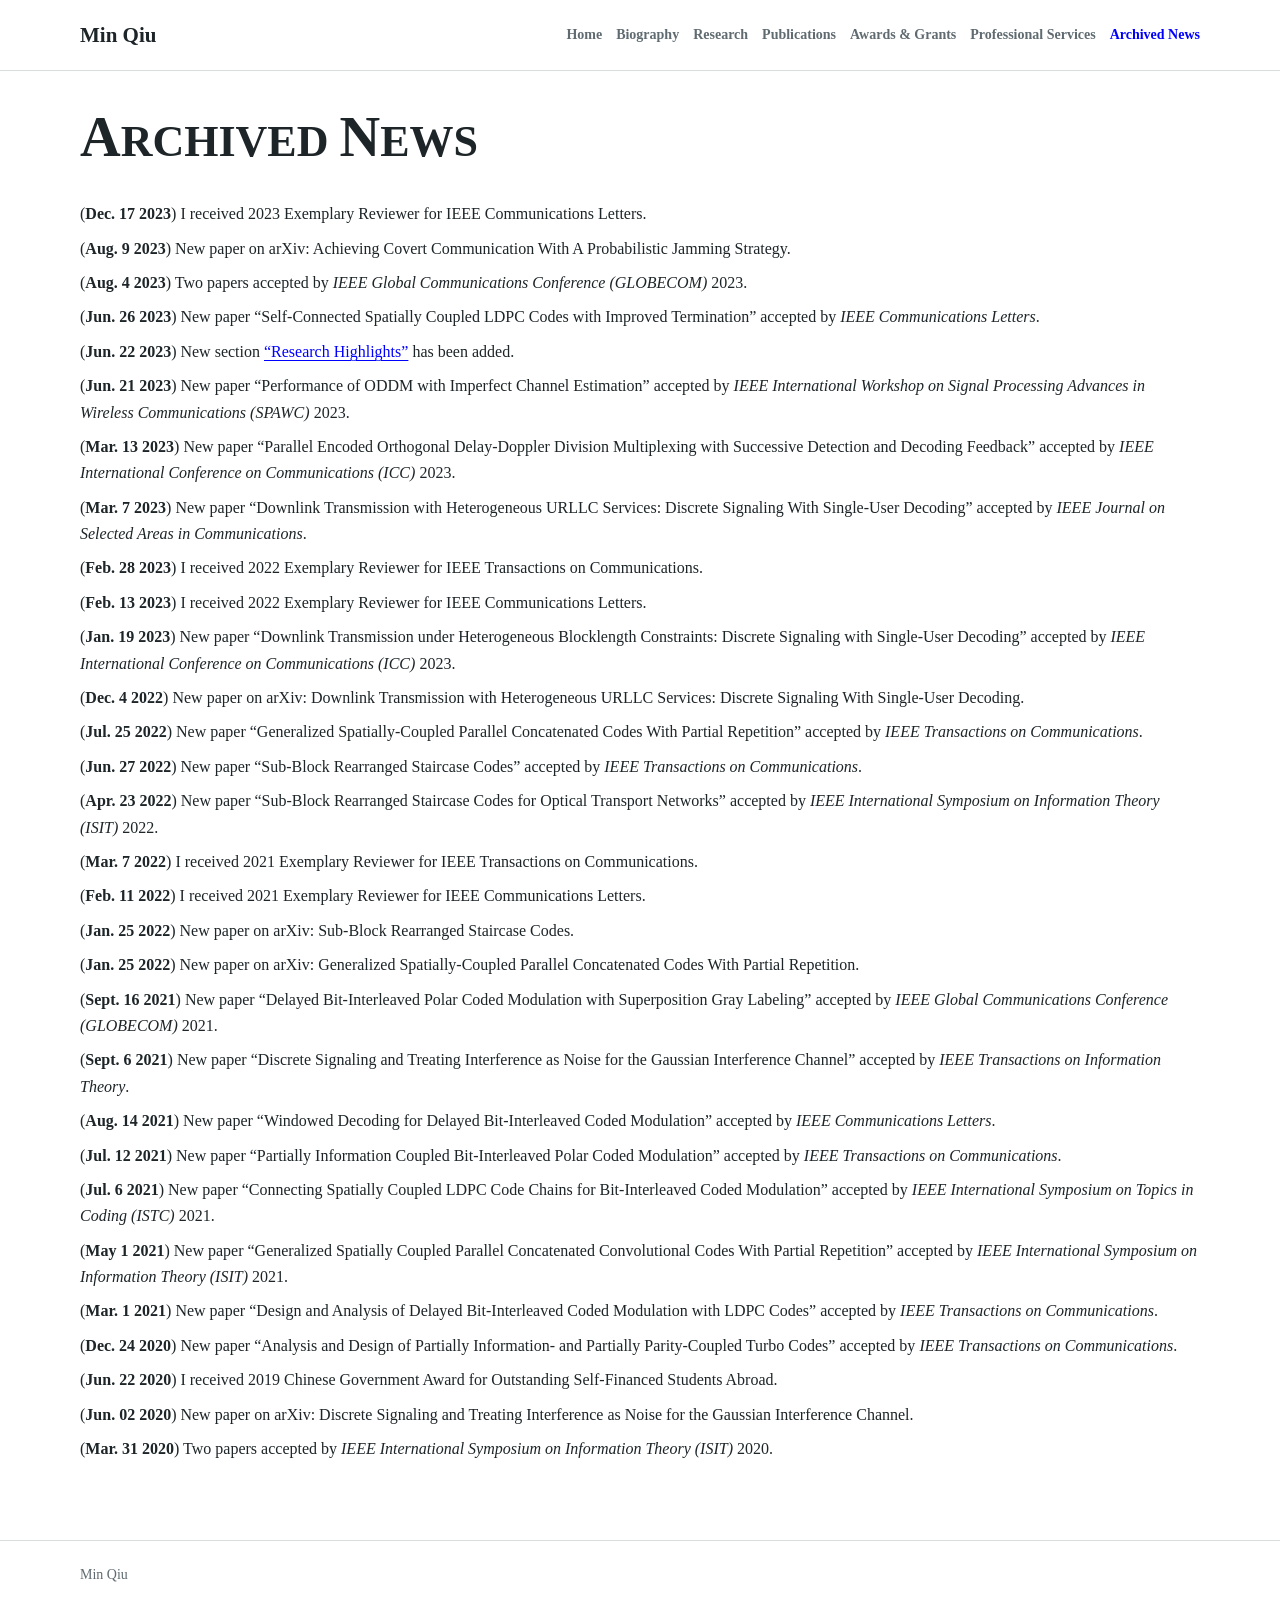
==== commit f32c2ccf: "Add files via upload" ====
--- a/archived-news.html
+++ b/archived-news.html
@@ -12,12 +12,12 @@
       <a class="brand" href="index.html">Min Qiu</a>
       <nav class="nav" aria-label="Main navigation">
         <a href="index.html">Home</a>
-        <a href="archived-news.html" aria-current="page">Archived News</a>
         <a href="biography.html">Biography</a>
         <a href="research.html">Research</a>
         <a href="publications.html">Publications</a>
         <a href="awards-grants.html">Awards & Grants</a>
         <a href="professional-services.html">Professional Services</a>
+        <a href="archived-news.html" aria-current="page">Archived News</a>
       </nav>
     </div>
   </header>
